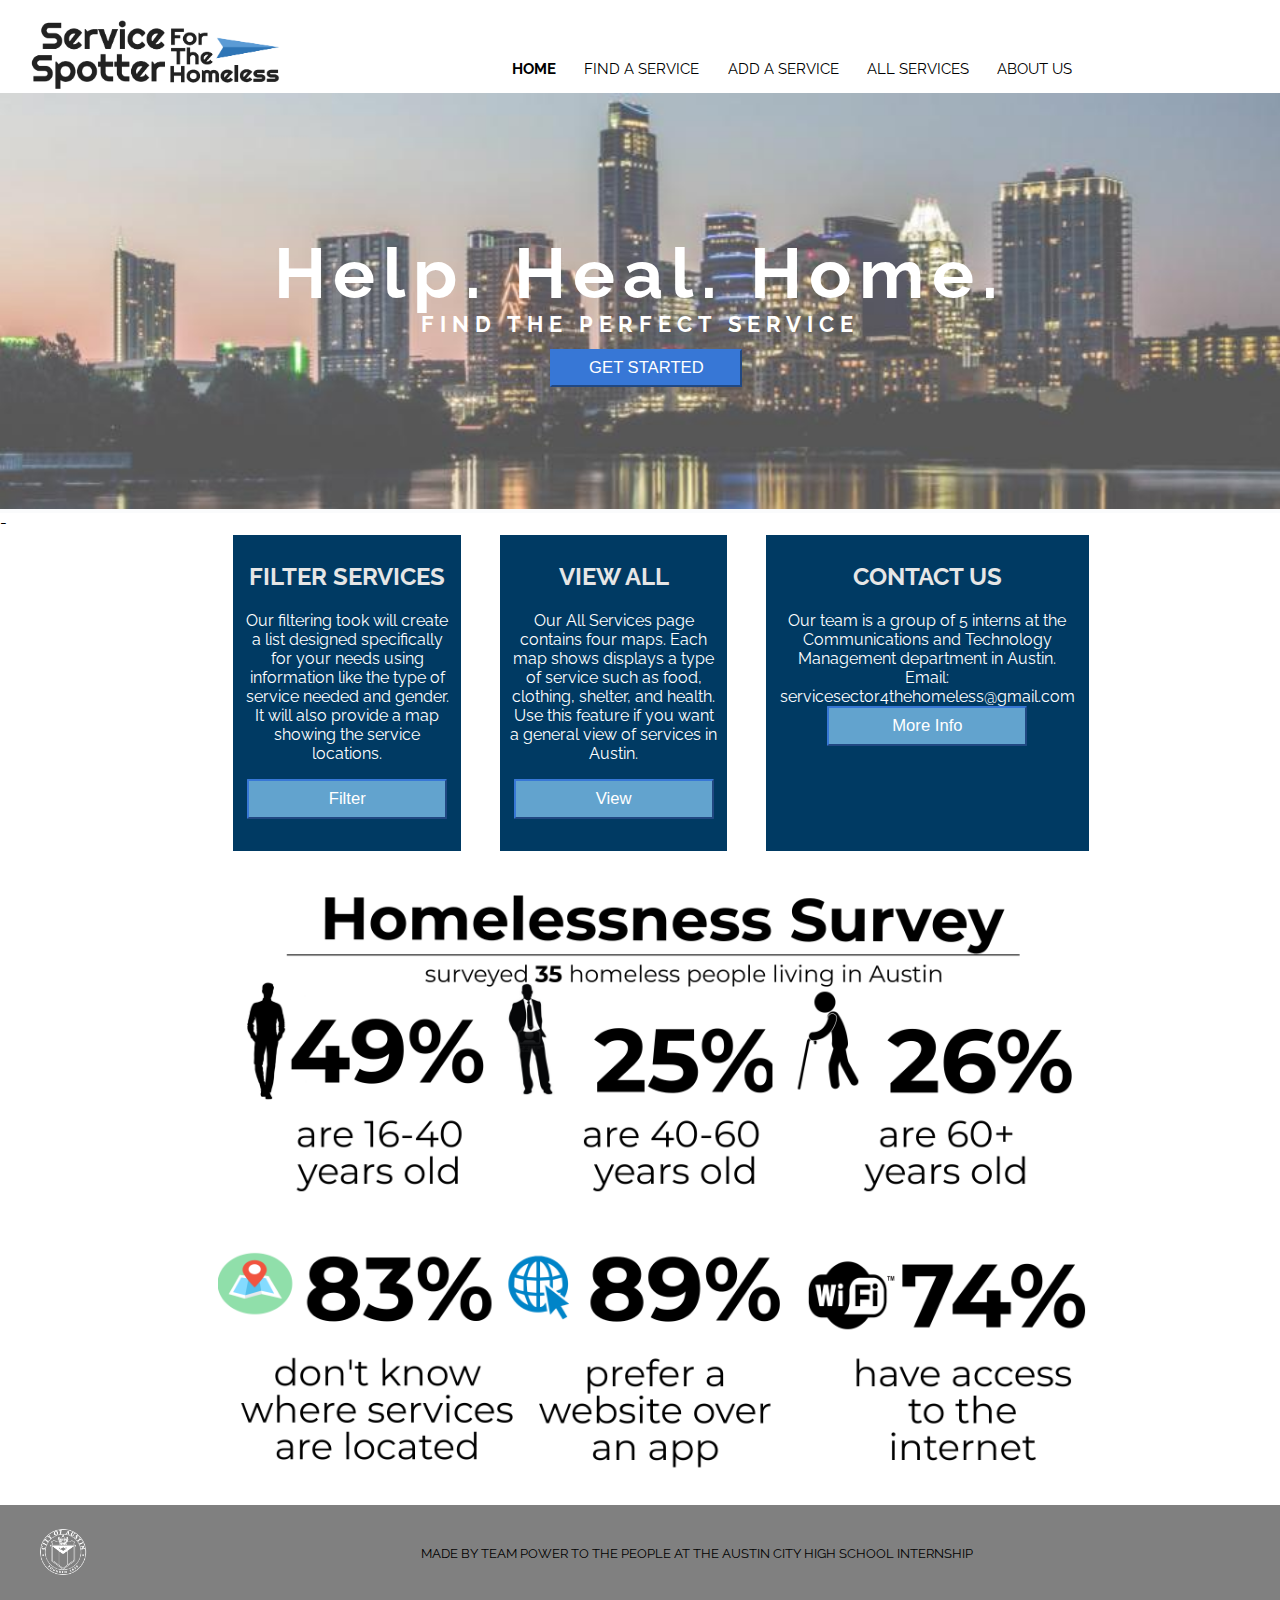
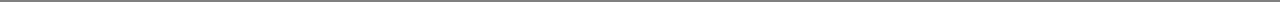
==== index.html @ 1ba50ec0 "Update index.html" ====
<!doctype html>
<html>
    <head>
        <meta charset="utf-8">
        <title>Service Spotter</title>
		<link rel="icon" href="headerlogo.PNG">
        <link href="styles.css" rel="stylesheet" type="text/css">
        <link href="https://fonts.googleapis.com/css?family=Raleway:500&display=swap" rel="stylesheet">
    </head>

    <body>
        <header>
            <article class = "header-nav-article">
                <a href="index.html"><img src = "servicespotlogo.PNG" width="250" alt="Service Spotter"></a>
            </article>
            <aside class = "header-nav-aside">
                <nav class = "site-navigation">
                    <ul>
                        <li><a href = "index.html" style="color:black" style = "strong"><strong>HOME</strong> </a></li>
                        <li><a href = "findservices.html" style="color:black" >FIND A SERVICE</a></li>
                        <li><a href = "addservices.html" style="color:black">ADD A SERVICE</a></li>
                        <li><a href = "allservices.html" style="color:black">ALL SERVICES</a></li>
						<li><a href = "aboutus.html" style="color:black">ABOUT US</a></li>
                    </ul>
				
                </nav>
            </aside>
        </header>


        <main>
        <div class = "main-content">
			<div class = "header-img-container" style = "margin:0">
                <img src = "Austin_Evening.jpg"  class = "header-img">
                <div class = "header-img-text"><b>Help. Heal. Home. </b></div>
                <div class = "header-img-subtitle"><b>FIND THE PERFECT SERVICE</b></div>
                <a href="findservices.html"><button class = "header-img-button">GET STARTED</button></a>
			</div>



            <div class = "options-div">
    <table class = "options-table">
        <tr>
            <td class = "findservices-cell" style="width:20%;">
                <div class = "findservices-div">
                    <h2>FILTER SERVICES</h2>
                    <p>Our filtering took will create a list designed specifically for your needs using information like the type of service needed and gender.
                        It will also provide a map showing the service locations.</p>
                    <a href="findservices.html"><button class = "findservices-button">Filter</button></a>
                </div>
            </td>
            <td class = "allservices-cell" style="width:20%;">
                <div class = "allservices-div">
                    <h2>VIEW ALL</h2>
                    <p>Our All Services page contains four maps. Each map shows displays a type of service such as food, clothing, shelter, and health.
                        Use this feature if you want a general view of services in Austin.</p>
                    <a href="allservices.html"><button class = "allservices-button">View</button></a>
                </div>
            </td>-
            <td class = "aboutus-cell" style="width:20%;">
                <div class = "aboutus-div">
                    <h2>CONTACT US</h2>
                    <p>Our team is a group of 5 interns at the Communications and Technology Management department in Austin.
                        <br>
                        Email: servicesector4thehomeless@gmail.com<br>
                    <a href="aboutus.html"><button class = "aboutus-button">More Info</button></a>
                </div>
            </td>
        </tr>
    </table>
</div>  
            <img src = "homeless-survey.png" class = "survey-img">

        </main>
		
</body>
<footer>

    <table class = "footer-table">
        <tr>
<td class = "city-seal">
                    <img src = "city-seal.png" width="40%">
             </td>
 
            <td>
                <p class="footer-text">MADE BY TEAM POWER TO THE PEOPLE AT THE AUSTIN CITY HIGH SCHOOL INTERNSHIP</p>
            </td>
</tr>
    </table>




</footer>







</html>
---- styles.css ----
@charset "utf-8";

html{
	background-color:white;
	width: 100%;
	height: 100%;
	box-sizing: border-box;
	font-family: 'Raleway', sans-serif;

}


html, body {
    margin: 0;
    height: 100%;
}

header{
    background-color: white;
    padding-top: 20px;
}
nav.site-navigation{
    text-align: center;
	text-decoration: none;
    width: 100%;

}

nav li{
	font-size: 1.2vw;
	display: inline-block;
	margin-top: 0.1em;
	margin-bottom: 0;
	margin-left: 0.9vw;
	float: left; 
	margin-right: 1.3vw;
	text-decoration: none;
}


nav a {
	text-decoration: none;
    font-size: 20px;
}
nav a:click{
	color: #0C32AF;
}

.header-nav-article{
    float: left;
    width: 25%;
    padding-left: 30px;


}
.header-nav-aside{
	width: 55%;
	float: right; 
	padding-top: 2.5vh;
	padding-bottom: 10px;
	padding-left: 5%;
	padding-right: 9%;

}
.logo-img{
	width:250px; 
	height: auto; 
}

.header-img-container {
  background-color:#fafbfc;
  display: inline-block; 
  padding-bottom: none;
  position: relative;
  text-align: center;
  color: white;
  width: 100%;
}


.header-img {
    width: 100%;
}

.header-img-text {
  position: absolute;
  top: 43%;
  left: 30%;
  color: white;
  font-size: 5.5vw;
  transform: translate(-15%, -50%);
  letter-spacing: 8px;

}


.header-img-subtitle {
  position: absolute;
  top: 55%;
  left: 50%;
  color: white;
  font-size: 1.7vw;
  transform: translate(-50%, -50%);
  letter-spacing: 6px;
}

.header-img-button{
	position: absolute;
	background-color: #3777d6;
	color: white; 
	top: 61%;
	left: 43%;
	font-size: 1.3vw;
	width: 15vw;
	height: 3vw;
	border-radius: 1px;
	border-color:#3777d6;
	transform: translate(-100%, ,0%) 
}
.header-img-container .header-img-button:hover{
	background-color: white;
	color: #0C32AF;
}



.options-table{

    text-align: center;
    wdith: 60%;
    margin-left: 18%;
    margin-right: 12%;
    color: white;
    margin-bottom: 20px;


}

.findservices-cell{

    padding-right: 4%;


}

.findservices-div{

    background-color: #003a63;
    padding-top: 8px;
    padding-bottom: 8px;
    padding-left: 8px;
    padding-right: 8px;
    height: 300px;
}

.findservices-button{

   background-color: #62a3ce;
   color: white;
   font-size: 1.3vw;
   width: 200px;
   height: 40px;
   border-radius: 1px;
   border-color:#3777d6;


}
.findservices-button:hover{
   background-color: white;
   color: #003a63;
}


.allservices-cell{

    padding-right: 4%;


}

.allservices-div{
    background-color: #003a63;
    padding-top: 8px;
    padding-bottom: 8px;
    padding-left: 8px;
    padding-right: 8px;
    height: 300px;
}

.allservices-button{

   background-color: #62a3ce;
   color: white;
   font-size: 1.3vw;
   width: 200px;
   height: 40px;
   border-radius: 1px;
   border-color:#3777d6;


}
.allservices-button:hover{
   background-color: white;
   color: #003a63;
}

.aboutus-cell{


    padding-right: 4%;

    height: auto;

}
.aboutus-div{

    background-color: #003a63;
    padding-top: 8px;
    padding-bottom: 8px;
    padding-left: 8px;
    padding-right: 8px;
    height: 300px;
}


.aboutus-button{

   background-color: #62a3ce;
   color: white;
   font-size: 1.3vw;
   width: 200px;
   height: 40px;
   border-radius: 1px;
   border-color:#3777d6;


}
.aboutus-button:hover{
   background-color: white;
   color: #003a63;
}

h2{

    color: #e6e6e6;
}

.survey-img
{
    width: 70%;
    height: auto;
    float: center;
	right: 15%; 
	padding-left: 17%;
    }

footer {
    background-color: grey;
    padding-top: 20px;
    padding-bottom: 20px;
    font-size: 13px;
    text-align: center;
}

.footer-text
{
    display: inline-block;
    text-align: center;
    padding-left: 45%;
    width: 600px;
}

.footer-table
{
    text-align: center;
}

.city-seal{
width: 120px;
}
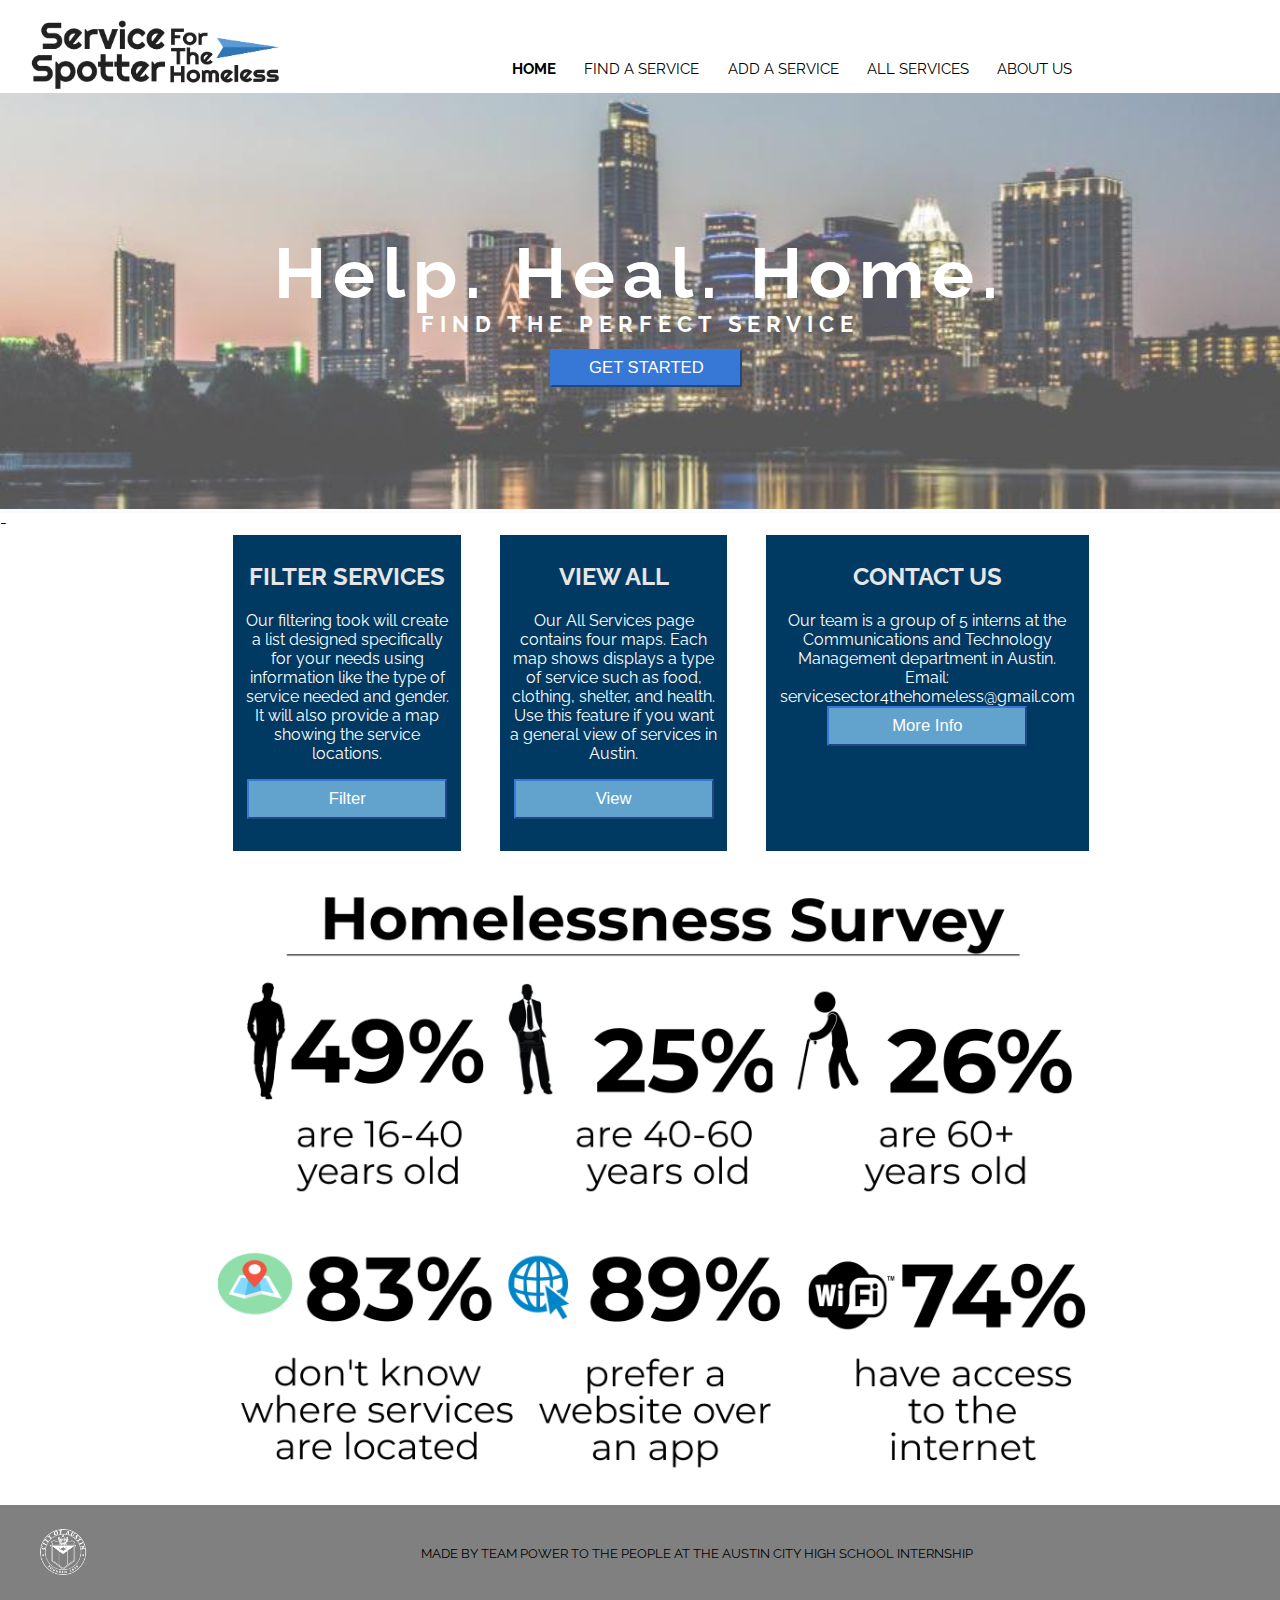
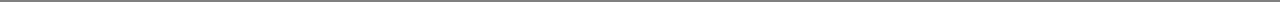
==== commit eca5a6a1: "Update index.html" ====
--- a/index.html
+++ b/index.html
@@ -70,7 +70,7 @@
         </tr>
     </table>
 </div>  
-            <img src = "homeless-survey.png" class = "survey-img">
+            <img src = "info-survey.png" class = "survey-img">
 
         </main>
 		
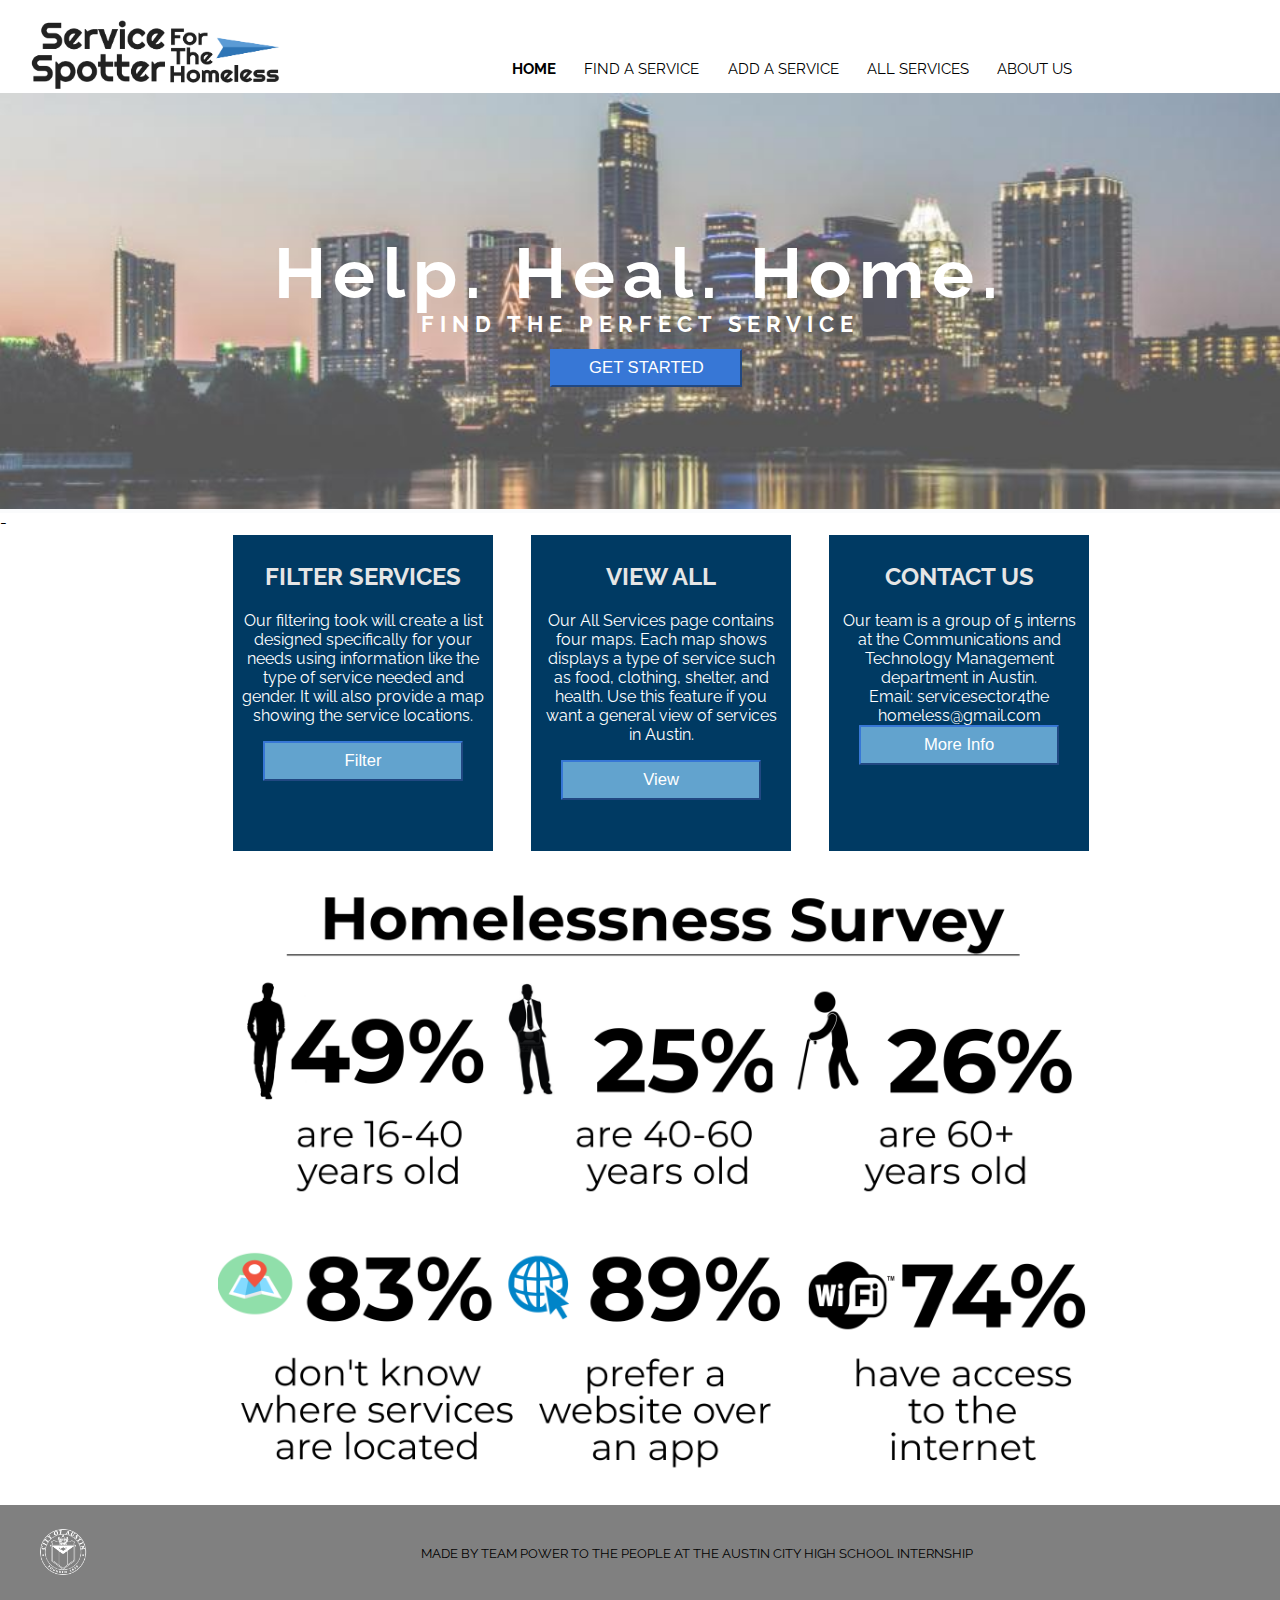
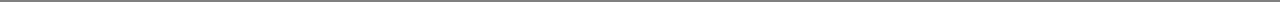
==== commit 9f627f20: "Update index.html" ====
--- a/index.html
+++ b/index.html
@@ -3,7 +3,7 @@
     <head>
         <meta charset="utf-8">
         <title>Service Spotter</title>
-		<link rel="icon" href="headerlogo.PNG">
+<link rel="icon" href="headerlogo.PNG">
         <link href="styles.css" rel="stylesheet" type="text/css">
         <link href="https://fonts.googleapis.com/css?family=Raleway:500&display=swap" rel="stylesheet">
     </head>
@@ -20,9 +20,9 @@
                         <li><a href = "findservices.html" style="color:black" >FIND A SERVICE</a></li>
                         <li><a href = "addservices.html" style="color:black">ADD A SERVICE</a></li>
                         <li><a href = "allservices.html" style="color:black">ALL SERVICES</a></li>
-						<li><a href = "aboutus.html" style="color:black">ABOUT US</a></li>
+<li><a href = "aboutus.html" style="color:black">ABOUT US</a></li>
                     </ul>
-				
+
                 </nav>
             </aside>
         </header>
@@ -30,12 +30,12 @@
 
         <main>
         <div class = "main-content">
-			<div class = "header-img-container" style = "margin:0">
+<div class = "header-img-container" style = "margin:0">
                 <img src = "Austin_Evening.jpg"  class = "header-img">
                 <div class = "header-img-text"><b>Help. Heal. Home. </b></div>
                 <div class = "header-img-subtitle"><b>FIND THE PERFECT SERVICE</b></div>
                 <a href="findservices.html"><button class = "header-img-button">GET STARTED</button></a>
-			</div>
+</div>
 
 
 
@@ -63,7 +63,7 @@
                     <h2>CONTACT US</h2>
                     <p>Our team is a group of 5 interns at the Communications and Technology Management department in Austin.
                         <br>
-                        Email: servicesector4thehomeless@gmail.com<br>
+                        Email: servicesector4the<br>homeless@gmail.com<br>
                     <a href="aboutus.html"><button class = "aboutus-button">More Info</button></a>
                 </div>
             </td>
@@ -73,7 +73,7 @@
             <img src = "info-survey.png" class = "survey-img">
 
         </main>
-		
+
 </body>
 <footer>
 
@@ -94,10 +94,3 @@
 
 </footer>
 
-
-
-
-
-
-
-</html>
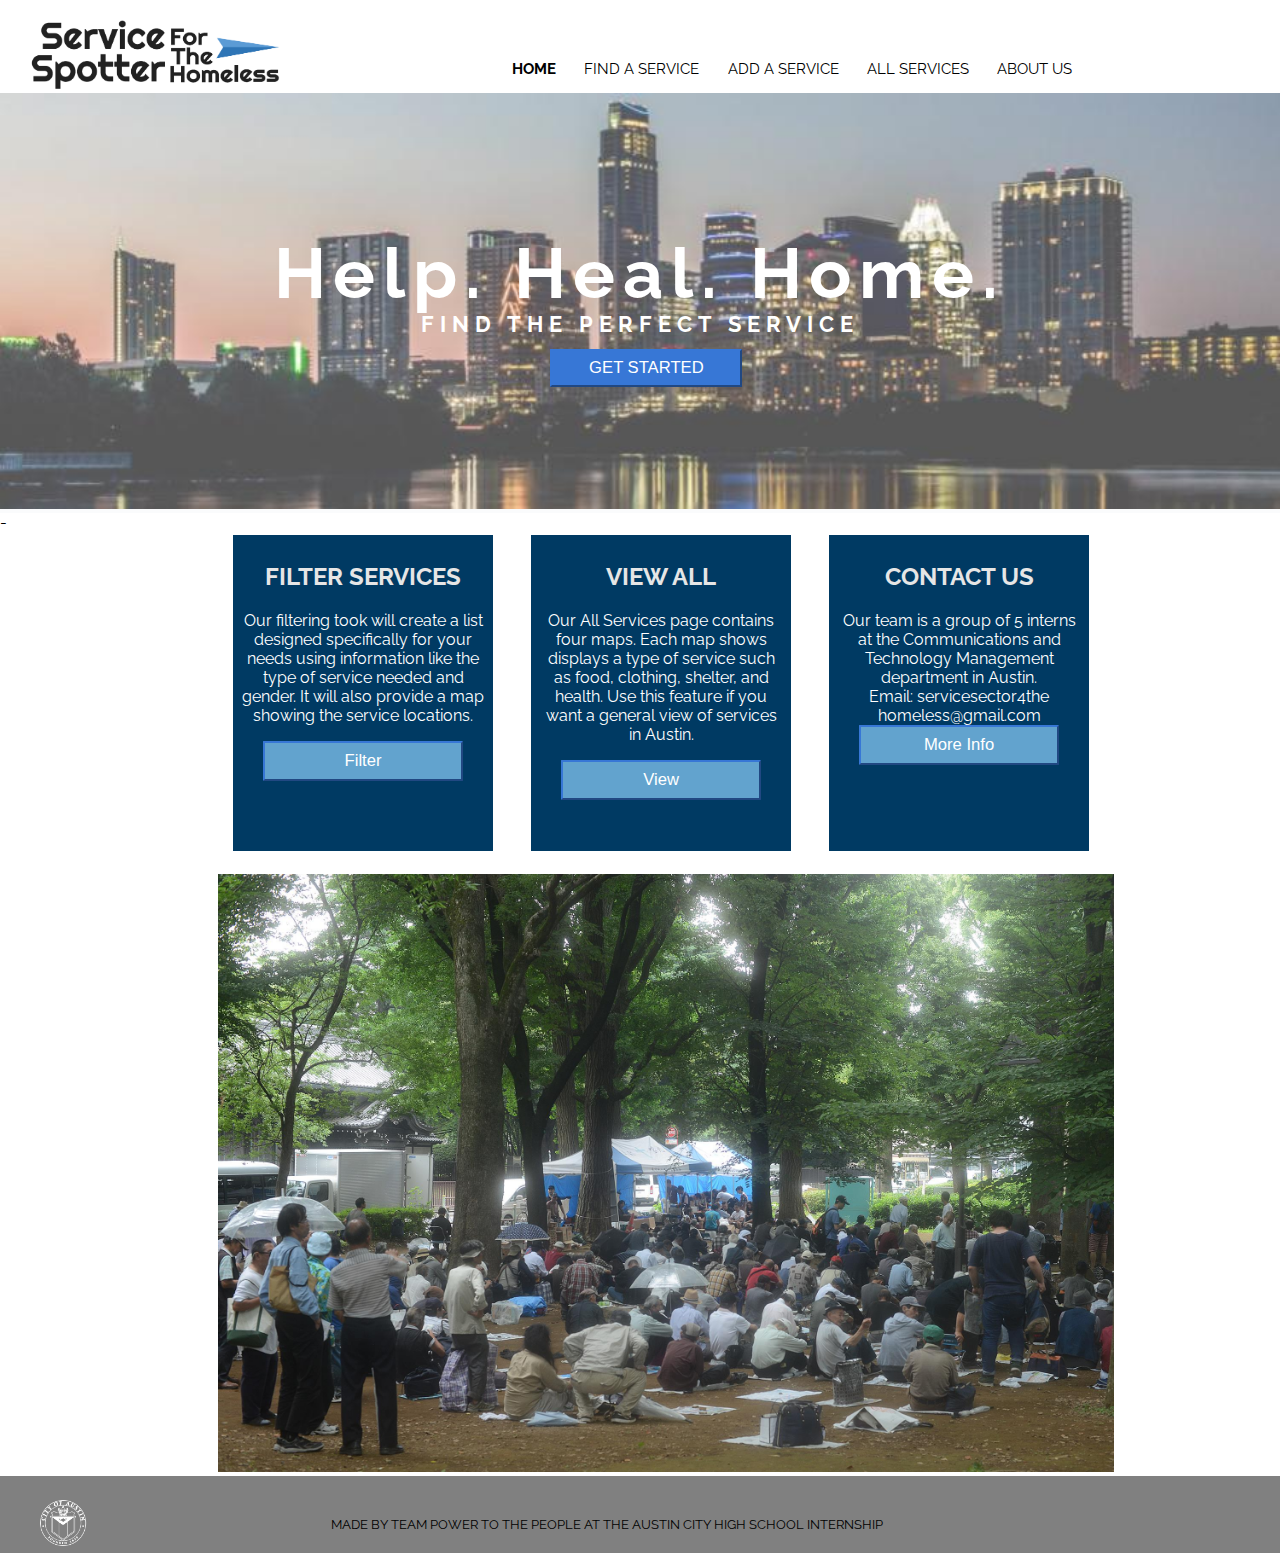
==== commit eab939f1: "Update index.html" ====
--- a/index.html
+++ b/index.html
@@ -70,7 +70,7 @@
         </tr>
     </table>
 </div>  
-            <img src = "info-survey.png" class = "survey-img">
+            <img src = "homelesspic.JPG" class = "survey-img">
 
         </main>
 
--- a/styles.css
+++ b/styles.css
@@ -257,7 +257,6 @@
 footer {
     background-color: grey;
     padding-top: 20px;
-    padding-bottom: 20px;
     font-size: 13px;
     text-align: center;
 }
@@ -266,7 +265,7 @@
 {
     display: inline-block;
     text-align: center;
-    padding-left: 45%;
+    padding-left: 30%;
     width: 600px;
 }
 
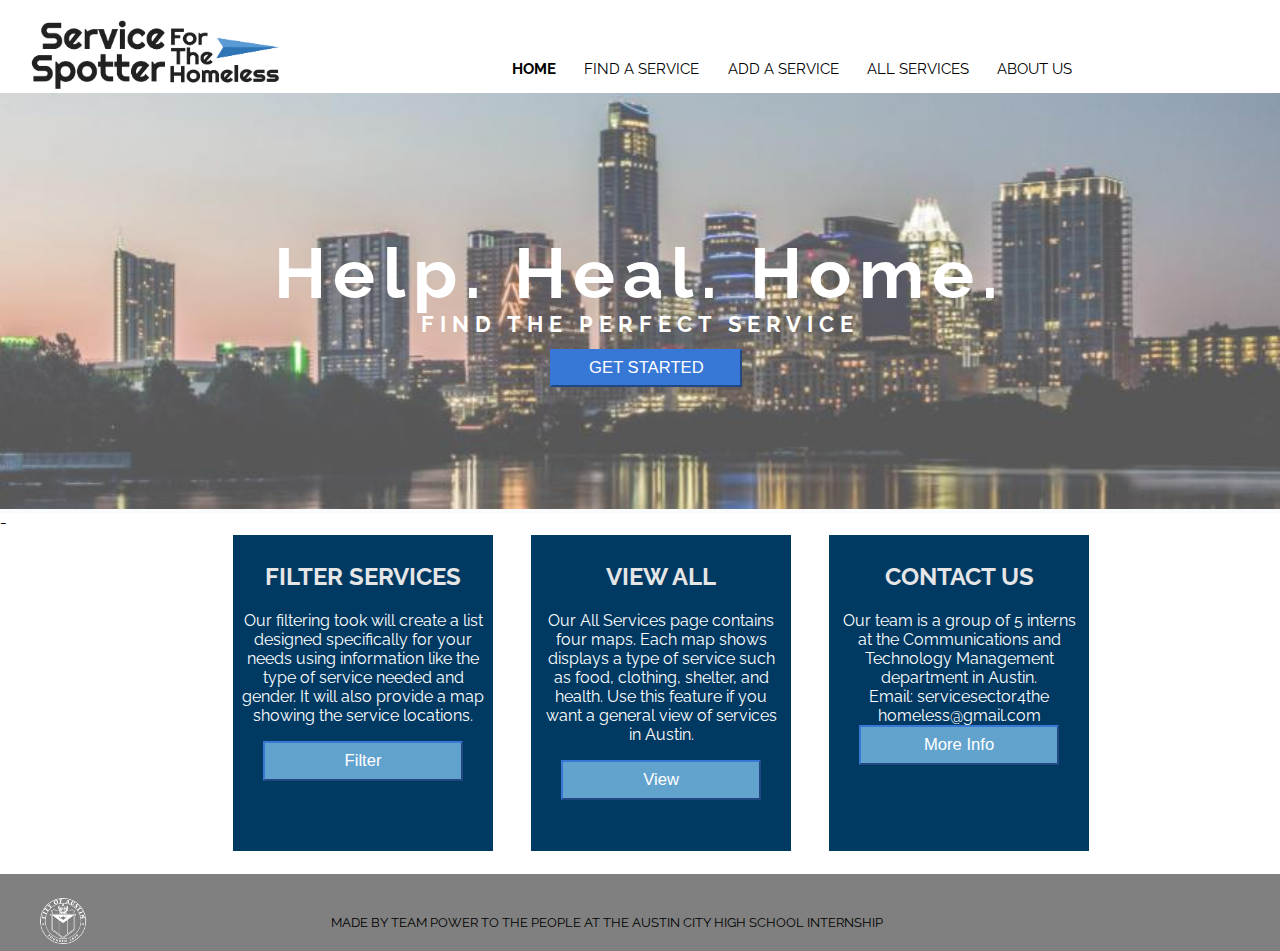
==== commit da8601b3: "Update index.html" ====
--- a/index.html
+++ b/index.html
@@ -69,8 +69,7 @@
             </td>
         </tr>
     </table>
-</div>  
-            <img src = "homelesspic.JPG" class = "survey-img">
+</div> 
 
         </main>
 
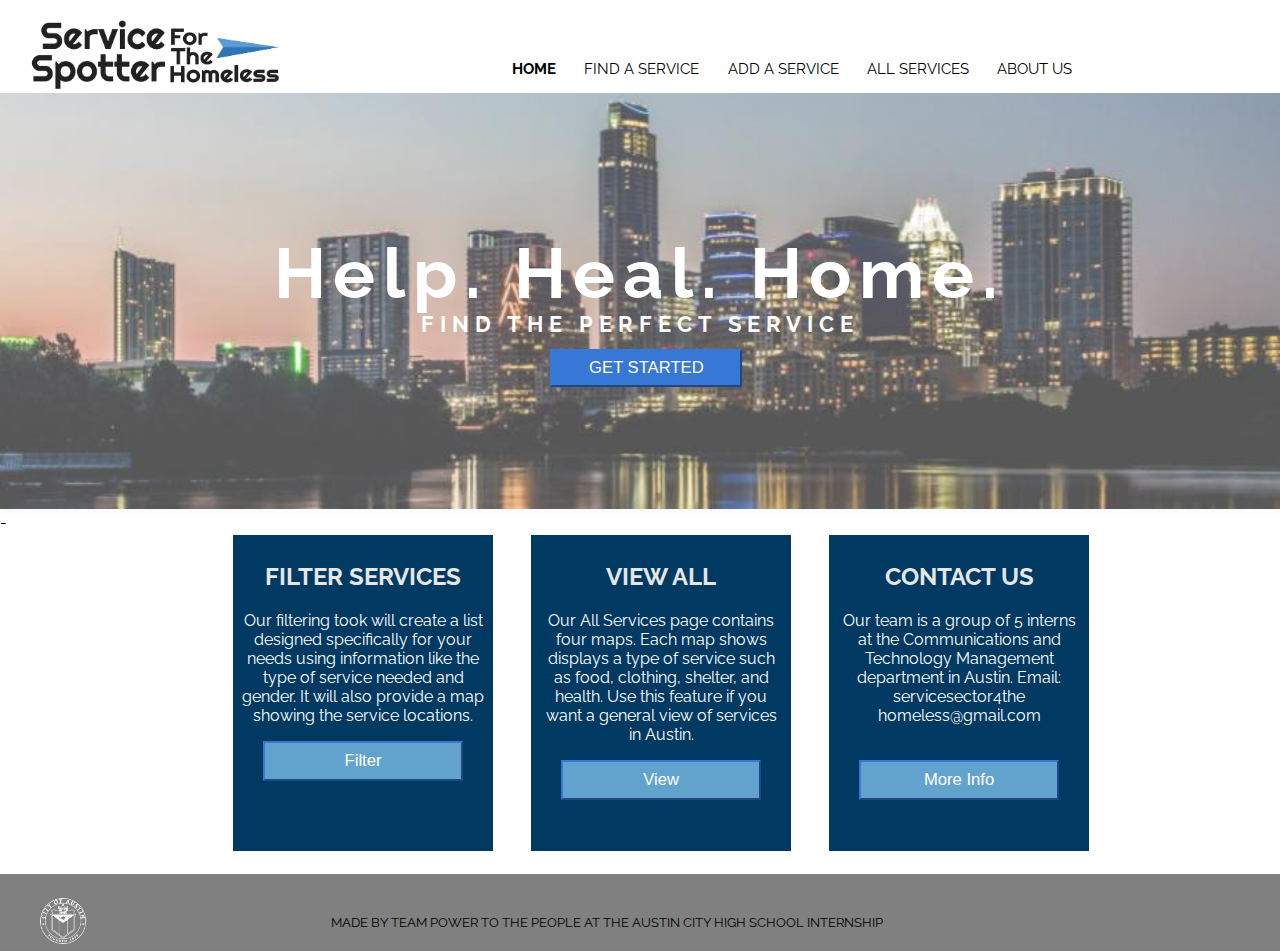
==== commit ee4991f5: "Update index.html" ====
--- a/index.html
+++ b/index.html
@@ -62,8 +62,8 @@
                 <div class = "aboutus-div">
                     <h2>CONTACT US</h2>
                     <p>Our team is a group of 5 interns at the Communications and Technology Management department in Austin.
-                        <br>
-                        Email: servicesector4the<br>homeless@gmail.com<br>
+                        Email: servicesector4the<br>homeless@gmail.com<br> </p>
+                        <br> 
                     <a href="aboutus.html"><button class = "aboutus-button">More Info</button></a>
                 </div>
             </td>
--- a/styles.css
+++ b/styles.css
@@ -220,6 +220,7 @@
     padding-left: 8px;
     padding-right: 8px;
     height: 300px;
+   bottom: 50%;
 }
 
 
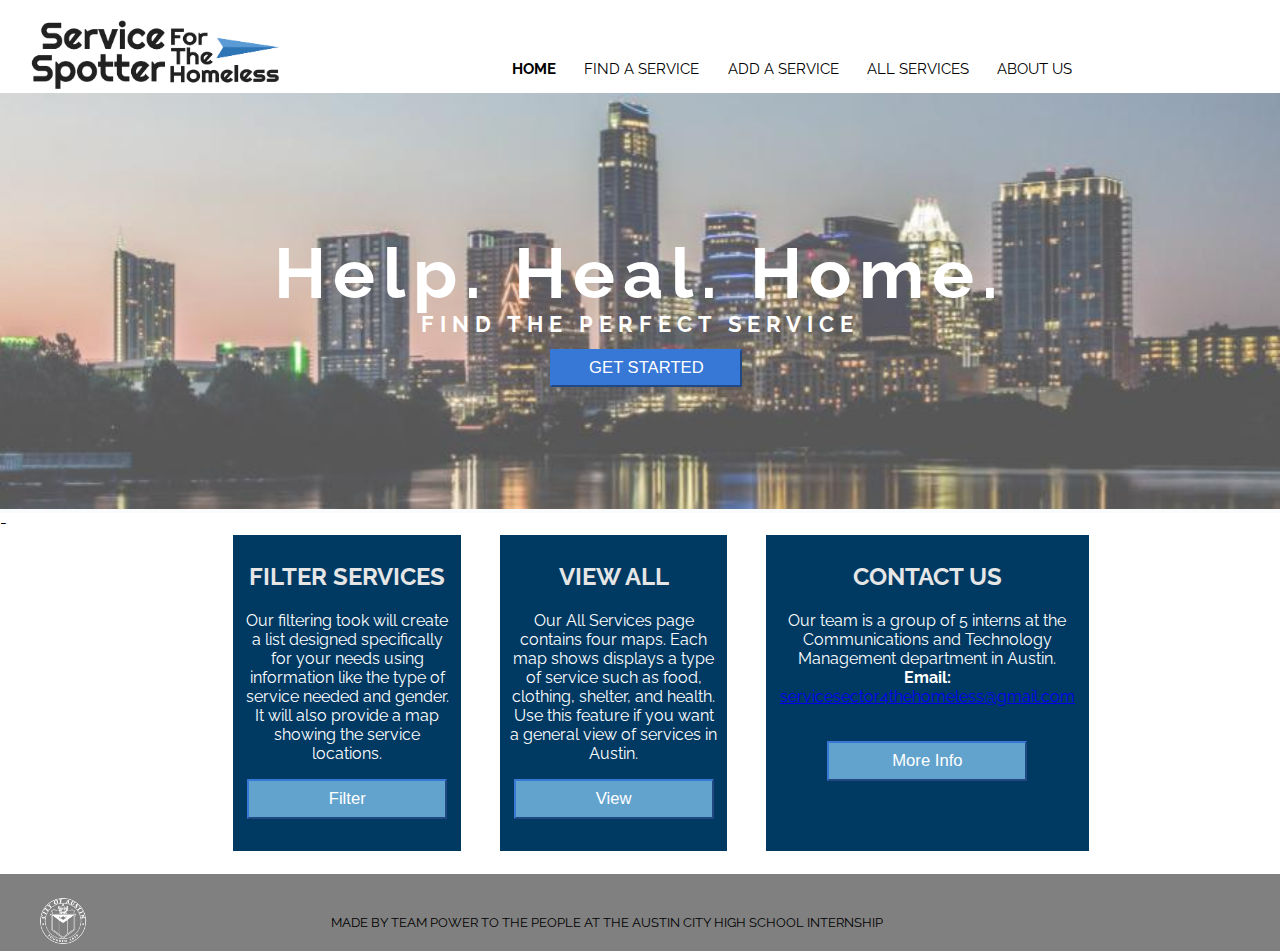
==== commit ccdd5ff4: "Update index.html" ====
--- a/index.html
+++ b/index.html
@@ -62,7 +62,7 @@
                 <div class = "aboutus-div">
                     <h2>CONTACT US</h2>
                     <p>Our team is a group of 5 interns at the Communications and Technology Management department in Austin.
-                        Email: servicesector4the<br>homeless@gmail.com<br> </p>
+                      <strong>Email: </strong><a href="servicesector4thehomeless@gmail.com">servicesector4thehomeless@gmail.com</a><br> </p>
                         <br> 
                     <a href="aboutus.html"><button class = "aboutus-button">More Info</button></a>
                 </div>
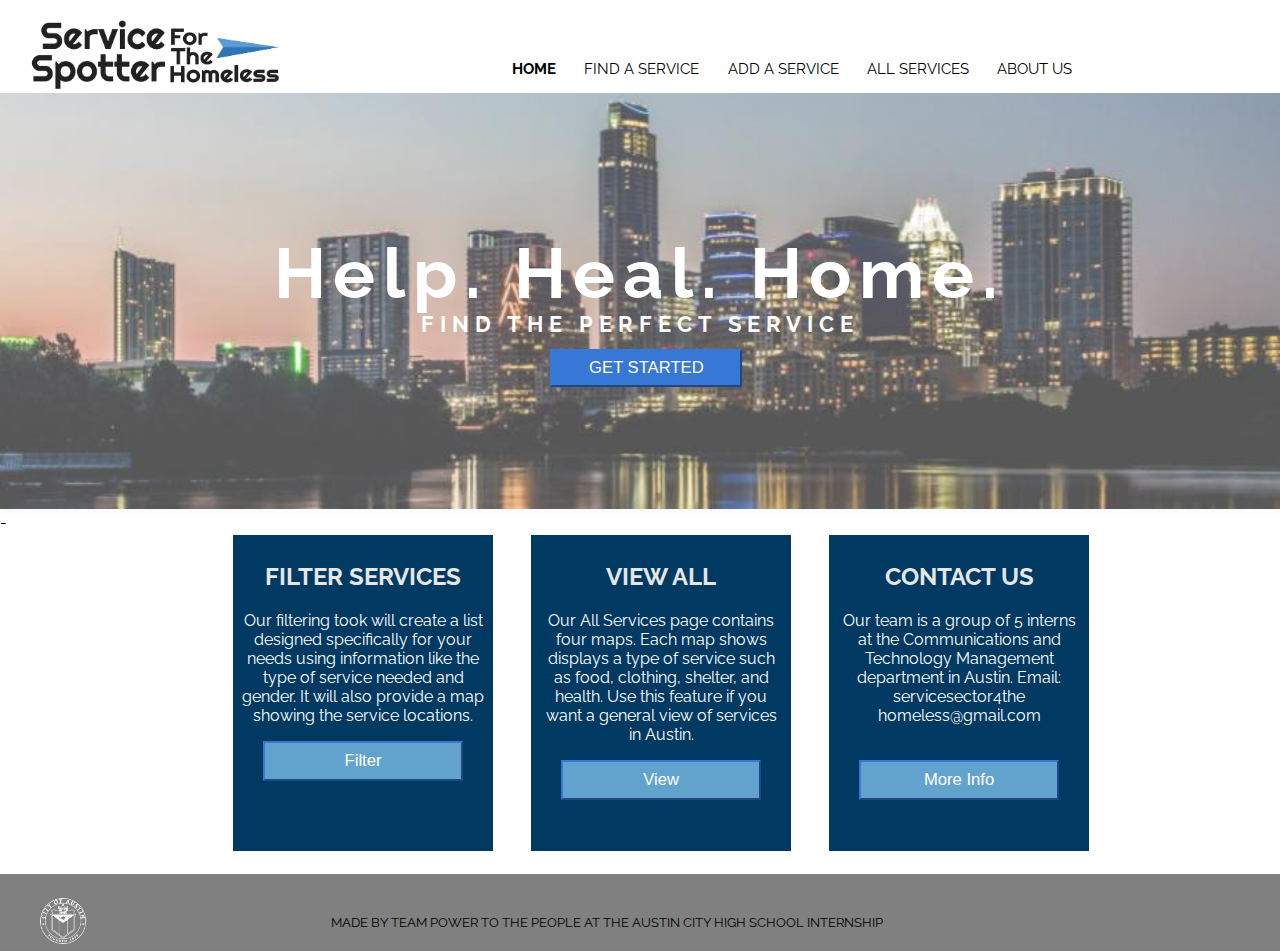
==== commit 845eb923: "Update index.html" ====
--- a/index.html
+++ b/index.html
@@ -62,7 +62,7 @@
                 <div class = "aboutus-div">
                     <h2>CONTACT US</h2>
                     <p>Our team is a group of 5 interns at the Communications and Technology Management department in Austin.
-                      <strong>Email: </strong><a href="servicesector4thehomeless@gmail.com">servicesector4thehomeless@gmail.com</a><br> </p>
+                      Email: servicesector4the<br>homeless@gmail.com<br> </p>
                         <br> 
                     <a href="aboutus.html"><button class = "aboutus-button">More Info</button></a>
                 </div>
